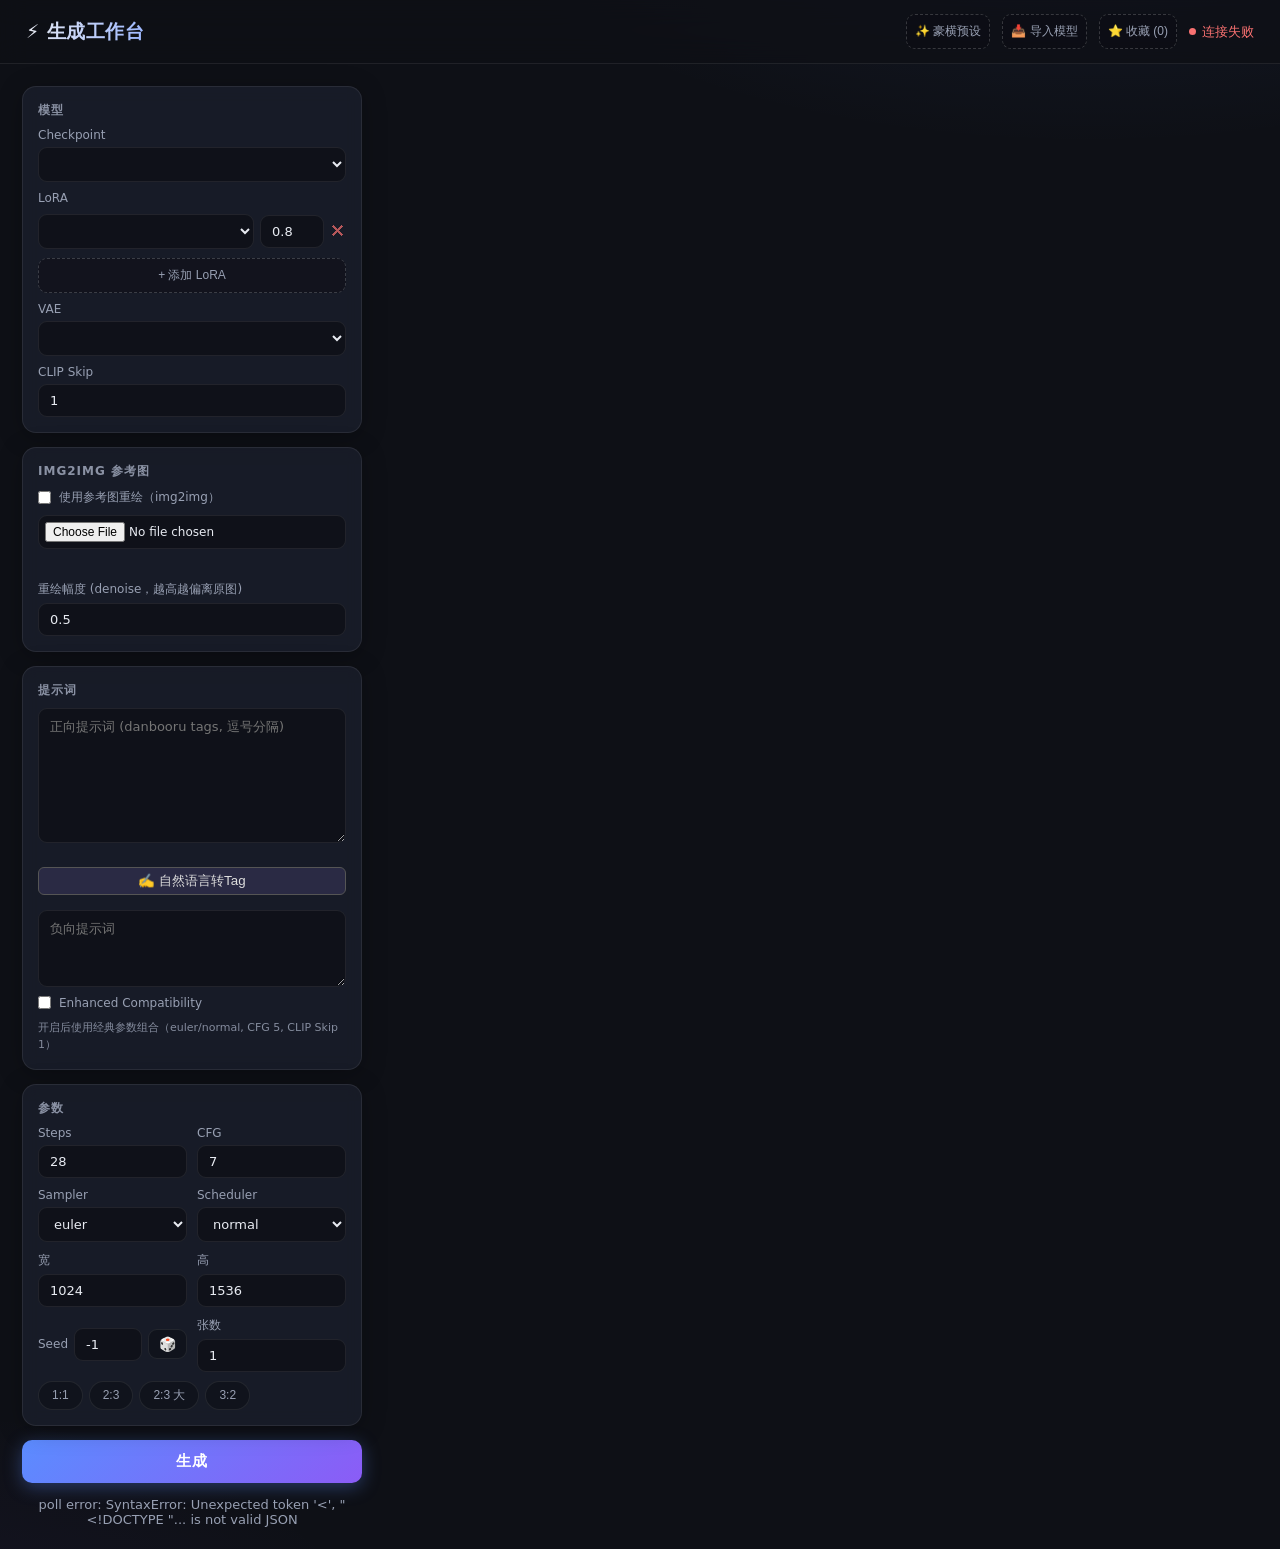
==== templates/index.html @ 444d96d9 "fix: 生成中任务卡删除按钮确保始终存在（轮询时自动补上）+ 文字化删除任务按钮" ====
<!DOCTYPE html>
<html lang="zh-CN">
<head>
<meta charset="UTF-8">
<meta name="viewport" content="width=device-width, initial-scale=1.0">
<title>生成工作台</title>
<link rel="stylesheet" href="/static/style.css?v=20260829b">
</head>
<body>
<div class="app">
  <header class="topbar">
    <div class="logo">⚡ 生成工作台</div>
    <div class="top-right">
      <button class="btn-ghost" id="luxBtn">✨ 豪横预设</button>
      <button class="btn-ghost" id="importBtn">📥 导入模型</button>
      <button class="btn-ghost" id="favBtn">⭐ 收藏 (<span id="favCount">0</span>)</button>
      <div class="conn" id="conn">连接中...</div>
    </div>
  </header>

  <main class="layout">
    <div class="tabbar" id="tabbar">
      <button class="tab active" data-page="gen">⚙ 生成</button>
      <button class="tab" data-page="imgs">🖼 图片</button>
    </div>

    <aside class="panel page-gen active">
      <section class="card">
        <h3>模型</h3>
        <label>Checkpoint <select id="ckpt"></select></label>
        <label>LoRA</label>
        <div id="loraList"></div>
        <button class="btn-ghost" id="addLora">+ 添加 LoRA</button>
        <label>VAE <select id="vae"></select></label>
        <label>CLIP Skip
          <input id="clipSkip" type="number" min="1" max="4" value="1">
        </label>
      </section>

      <section class="card">
        <h3>img2img 参考图</h3>
        <label class="checkline">
          <input type="checkbox" id="i2iOn">
          <span>使用参考图重绘（img2img）</span>
        </label>
        <input type="file" id="refFile" accept="image/*" style="width:100%">
        <div style="margin-top:6px;display:flex;gap:8px;align-items:center">
          <img id="refPreview" style="max-height:96px;display:none;border-radius:8px" alt="">
          <span id="refName" style="font-size:12px;color:#888"></span>
        </div>
        <label style="margin-top:8px">重绘幅度 (denoise，越高越偏离原图)
          <input id="denoise" type="number" value="0.5" step="0.05" min="0.1" max="1">
        </label>
      </section>

      <section class="card">
        <h3>提示词</h3>
        <textarea id="prompt" rows="6" placeholder="正向提示词 (danbooru tags, 逗号分隔)"></textarea>
        <div id="triggers" class="triggers"></div>
        <button type="button" id="nlBtn" style="margin:6px 0;padding:4px 12px;border-radius:6px;border:1px solid #555;background:#2a2a44;color:#ddd;cursor:pointer">✍ 自然语言转Tag</button>
        <textarea id="negative" rows="3" placeholder="负向提示词"></textarea>
        <label class="checkline">
          <input type="checkbox" id="enhCompat">
          <span>Enhanced Compatibility</span>
        </label>
        <p class="hint">开启后使用经典参数组合（euler/normal, CFG 5, CLIP Skip 1）</p>
      </section>

      <section class="card">
        <h3>参数</h3>
        <div class="grid2">
          <label>Steps <input id="steps" type="number" value="28" min="1" max="150"></label>
          <label>CFG <input id="cfg" type="number" value="7" step="0.5" min="1" max="30"></label>
          <label>Sampler
            <select id="sampler">
              <option>euler</option><option>euler_ancestral</option>
              <option>dpmpp_2m</option><option>dpmpp_2m_sde</option>
              <option>dpmpp_3m_sde</option><option>dpmpp_sde</option>
              <option>ddim</option><option>unipc</option>
            </select>
          </label>
          <label>Scheduler
            <select id="scheduler">
              <option>normal</option><option>karras</option>
              <option>exponential</option><option>sgm_uniform</option>
            </select>
          </label>
          <label>宽 <input id="width" type="number" value="1024" step="64" min="512" max="2048"></label>
          <label>高 <input id="height" type="number" value="1536" step="64" min="512" max="2048"></label>
          <label class="seedline">Seed
            <input id="seed" type="number" value="-1">
            <button type="button" id="seedRandom" title="随机">🎲</button>
          </label>
          <label>张数 <input id="batch" type="number" value="1" min="1" max="8"></label>
        </div>
        <div class="presets">
          <button class="chip" data-w="1024" data-h="1024">1:1</button>
          <button class="chip" data-w="832" data-h="1216">2:3</button>
          <button class="chip" data-w="1024" data-h="1536">2:3 大</button>
          <button class="chip" data-w="1216" data-h="832">3:2</button>
        </div>
      </section>

      <button class="btn-primary" id="genBtn">生成</button>
      <div class="status" id="status"></div>
    </aside>

    <section class="results page-imgs">
      <div id="taskList" class="tasklist"></div>
      <div id="gallery" class="gallery"></div>
    </section>
  </main>
</div>

<!-- 大图查看 + 信息面板 -->
<div class="lightbox hidden" id="lightbox">
  <div class="lb-main">
    <div class="lb-stage" id="lbStage">
      <img id="lbImg" alt="">
    </div>
    <div class="lb-side" id="lbSide"></div>
  </div>
  <button class="lb-nav lb-prev" id="lbPrev">‹</button>
  <button class="lb-nav lb-next" id="lbNext">›</button>
  <div class="lb-info" id="lbInfo"></div>
  <button class="lb-close" id="lbClose">✕</button>
</div>

<!-- 收藏面板 -->
<div class="favpanel hidden" id="favPanel">
  <div class="fav-head">
    <span>⭐ 收藏夹</span>
    <button class="lb-close" id="favClose" style="position:static">✕</button>
  </div>
  <div id="favList" class="fav-list"></div>
</div>

<script src="/static/app.js?v=20260829d"></script>
</body>
</html>
---- static/style.css ----
:root {
  --bg: #0e1016;
  --bg2: #161a24;
  --card: rgba(28, 33, 46, 0.72);
  --card-solid: #1c212e;
  --border: rgba(255, 255, 255, 0.08);
  --border-strong: rgba(255, 255, 255, 0.14);
  --text: #e8ebf2;
  --muted: #98a0b3;
  --accent: #5b8cff;
  --accent2: #8b5cf6;
  --ok: #34d399;
  --bad: #f87171;
  --star: #fbbf24;
}
* { box-sizing: border-box; margin: 0; padding: 0; }
body {
  font-family: "Segoe UI", "PingFang SC", "Microsoft YaHei", system-ui, sans-serif;
  background:
    radial-gradient(1100px 500px at 85% -10%, rgba(91, 140, 255, 0.10), transparent 60%),
    radial-gradient(900px 500px at -10% 110%, rgba(139, 92, 246, 0.08), transparent 60%),
    var(--bg);
  color: var(--text);
  min-height: 100vh;
}
::selection { background: rgba(91, 140, 255, 0.35); }
*::-webkit-scrollbar { width: 8px; height: 8px; }
*::-webkit-scrollbar-thumb { background: rgba(255,255,255,0.12); border-radius: 4px; }
*::-webkit-scrollbar-thumb:hover { background: rgba(255,255,255,0.22); }
*::-webkit-scrollbar-track { background: transparent; }

.topbar {
  position: sticky; top: 0; z-index: 800;
  display: flex; justify-content: space-between; align-items: center;
  padding: 14px 26px;
  background: rgba(14, 16, 22, 0.72);
  backdrop-filter: blur(14px);
  border-bottom: 1px solid var(--border);
}
.top-right { display: flex; align-items: center; gap: 12px; }
.logo {
  font-size: 19px; font-weight: 800; letter-spacing: 0.5px;
  background: linear-gradient(90deg, #e8ebf2, #9db8ff);
  -webkit-background-clip: text; background-clip: text; -webkit-text-fill-color: transparent;
}
.conn { font-size: 13px; color: var(--muted); display: flex; align-items: center; gap: 6px; }
.conn::before { content: ""; width: 7px; height: 7px; border-radius: 50%; background: var(--muted); }
.conn.ok { color: var(--ok); }
.conn.ok::before { background: var(--ok); box-shadow: 0 0 8px rgba(52,211,153,0.8); }
.conn.bad { color: var(--bad); }
.conn.bad::before { background: var(--bad); }
.layout { display: flex; gap: 20px; padding: 22px; align-items: flex-start; }
.tabbar { display: none; }
.panel { width: 340px; flex-shrink: 0; display: flex; flex-direction: column; gap: 14px; }
.card {
  background: var(--card);
  border: 1px solid var(--border);
  border-radius: 14px;
  padding: 15px;
  display: flex; flex-direction: column; gap: 9px;
  backdrop-filter: blur(8px);
  box-shadow: 0 4px 24px rgba(0, 0, 0, 0.25);
  transition: border-color 0.2s;
}
.card:hover { border-color: var(--border-strong); }
.card h3 {
  font-size: 12px; color: var(--muted); font-weight: 700;
  letter-spacing: 1px; text-transform: uppercase; opacity: 0.9;
}
label { font-size: 12px; color: var(--muted); display: flex; flex-direction: column; gap: 5px; }
select, input, textarea {
  background: rgba(10, 12, 18, 0.6);
  border: 1px solid var(--border);
  border-radius: 9px;
  color: var(--text);
  padding: 8px 11px; font-size: 13px; width: 100%;
  font-family: inherit;
  transition: border-color 0.18s, box-shadow 0.18s;
}
textarea { resize: vertical; line-height: 1.5; }
select:focus, input:focus, textarea:focus {
  outline: none;
  border-color: rgba(91, 140, 255, 0.7);
  box-shadow: 0 0 0 3px rgba(91, 140, 255, 0.15);
}
select option { background: #161a24; }
input[type=file] { padding: 6px; font-size: 12px; }
.grid2 { display: grid; grid-template-columns: 1fr 1fr; gap: 10px; }
.presets { display: flex; gap: 6px; flex-wrap: wrap; }
.chip {
  background: rgba(10, 12, 18, 0.5);
  border: 1px solid var(--border);
  color: var(--muted);
  border-radius: 20px; padding: 5px 13px; font-size: 12px; cursor: pointer;
  transition: all 0.18s;
}
.chip:hover {
  border-color: rgba(91, 140, 255, 0.6); color: var(--text);
  background: rgba(91, 140, 255, 0.1);
}
.lora-row { display: flex; gap: 6px; align-items: center; }
.lora-row select { flex: 1; }
.lora-row input[type=number] { width: 64px; }
.lora-row .del { background: none; border: none; color: var(--bad); cursor: pointer; font-size: 16px; opacity: 0.7; }
.lora-row .del:hover { opacity: 1; }
.btn-ghost {
  background: rgba(10, 12, 18, 0.4);
  border: 1px dashed rgba(255,255,255,0.18);
  color: var(--muted);
  border-radius: 9px; padding: 8px; cursor: pointer; font-size: 12px;
  transition: all 0.18s;
}
.btn-ghost:hover { border-color: rgba(91, 140, 255, 0.6); color: var(--text); background: rgba(91,140,255,0.08); }
.btn-primary {
  background: linear-gradient(135deg, var(--accent), var(--accent2));
  border: none; border-radius: 10px; color: #fff; font-size: 15px; font-weight: 700;
  padding: 12px; cursor: pointer; letter-spacing: 1px;
  box-shadow: 0 4px 18px rgba(91, 140, 255, 0.35);
  transition: transform 0.12s, box-shadow 0.2s, filter 0.2s;
}
.btn-primary:hover { filter: brightness(1.1); box-shadow: 0 6px 24px rgba(91, 140, 255, 0.45); }
.btn-primary:active { transform: scale(0.98); }
.btn-primary:disabled { opacity: 0.5; cursor: not-allowed; filter: none; }
.status { font-size: 13px; color: var(--muted); min-height: 18px; text-align: center; }
.checkline { flex-direction: row; align-items: center; gap: 8px; cursor: pointer; }
.checkline input { width: auto; accent-color: var(--accent); }
.hint { font-size: 11px; color: var(--muted); opacity: 0.85; line-height: 1.6; }
.seedline { flex-direction: row; align-items: center; gap: 6px; }
.seedline input { flex: 1; font-variant-numeric: tabular-nums; }
.seedline button {
  background: rgba(10, 12, 18, 0.5); border: 1px solid var(--border); border-radius: 9px;
  color: var(--text); cursor: pointer; padding: 6px 10px; font-size: 14px;
  transition: border-color 0.18s;
}
.seedline button:hover { border-color: rgba(91, 140, 255, 0.6); }
.cn-preview img {
  max-width: 100%; max-height: 120px; border-radius: 8px;
  border: 1px solid var(--border); display: block;
}
.hidden { display: none !important; }
.results { flex: 1; min-height: 400px; }
.tasklist { display: flex; flex-direction: column; gap: 8px; margin-bottom: 14px; }
.task {
  background: var(--card);
  border: 1px solid var(--border); border-radius: 11px;
  padding: 9px 13px; display: flex; align-items: center; gap: 11px; font-size: 12px;
  backdrop-filter: blur(6px);
  transition: border-color 0.18s;
}
.task:hover { border-color: var(--border-strong); }
.task .t-status { font-weight: 700; min-width: 56px; display: flex; align-items: center; gap: 6px; }
.task .t-status::before { content: ""; width: 6px; height: 6px; border-radius: 50%; background: currentColor; }
.task.queued .t-status { color: var(--muted); }
.task.running .t-status { color: var(--accent); animation: pulse 1.2s infinite; }
.task.done .t-status { color: var(--ok); }
.task.error .t-status { color: var(--bad); }
.task .t-prompt { color: var(--muted); flex: 1; overflow: hidden; text-overflow: ellipsis; white-space: nowrap; }
.task .t-img { width: 40px; height: 40px; object-fit: cover; border-radius: 7px; cursor: zoom-in; }
@keyframes pulse { 50% { opacity: 0.45; } }

/* 收藏面板 */
.favpanel {
  position: fixed; right: 20px; top: 74px; width: 326px; max-height: 76vh;
  background: rgba(22, 26, 36, 0.92);
  border: 1px solid var(--border-strong); border-radius: 16px;
  z-index: 900; display: flex; flex-direction: column;
  box-shadow: 0 18px 50px rgba(0, 0, 0, 0.55);
  backdrop-filter: blur(16px);
}
.fav-head {
  display: flex; justify-content: space-between; align-items: center;
  padding: 12px 16px; border-bottom: 1px solid var(--border); font-weight: 700; font-size: 14px;
}
.fav-list { overflow: hidden; padding: 10px; display: flex; flex-direction: column; gap: 0; flex: 1; min-height: 0; }
.fav-stage { overflow: hidden; flex: 1; }
.fav-track { display: flex; flex-direction: column; gap: 10px; }
.fav-nav {
  display: flex; align-items: center; justify-content: space-between;
  padding: 9px 4px 2px; margin-top: 6px; border-top: 1px solid var(--border);
}
.fav-nav button {
  background: rgba(10, 12, 18, 0.5); border: 1px solid var(--border); color: var(--text);
  border-radius: 8px; padding: 3px 12px; cursor: pointer; font-size: 12px;
  transition: border-color 0.18s;
}
.fav-nav button:hover:not(:disabled) { border-color: rgba(91, 140, 255, 0.6); }
.fav-nav button:disabled { opacity: .35; cursor: default; }
.fav-dots { display: flex; gap: 5px; align-items: center; }
.fav-dot { width: 7px; height: 7px; border-radius: 50%; background: rgba(255,255,255,0.16); cursor: pointer; transition: background 0.2s, transform 0.2s; }
.fav-dot:hover { transform: scale(1.3); }
.fav-dot.on { background: var(--accent); box-shadow: 0 0 8px rgba(91,140,255,0.7); }
.fav-item {
  background: var(--card-solid);
  border: 1px solid var(--border); border-radius: 11px;
  overflow: hidden; display: flex; gap: 9px; padding: 7px;
  transition: border-color 0.18s;
}
.fav-item:hover { border-color: var(--border-strong); }
.fav-item img { width: 58px; height: 58px; object-fit: cover; border-radius: 7px; cursor: zoom-in; }
.fav-item .f-info { flex: 1; min-width: 0; display: flex; flex-direction: column; gap: 4px; justify-content: center; }
.fav-item .f-prompt {
  font-size: 11px; color: var(--muted); overflow: hidden;
  display: -webkit-box; -webkit-line-clamp: 2; -webkit-box-orient: vertical; line-height: 1.4;
}
.fav-item .f-actions { display: flex; gap: 4px; }
.fav-item button {
  background: rgba(10, 12, 18, 0.5); border: 1px solid var(--border); color: var(--text);
  border-radius: 6px; padding: 3px 8px; font-size: 11px; cursor: pointer;
  transition: all 0.15s;
}
.fav-item button:hover { border-color: rgba(91, 140, 255, 0.6); color: #fff; }
.fav-item .f-del:hover { border-color: var(--bad); color: var(--bad); }
.img-card .fav-btn {
  background: none; border: none; color: var(--muted); cursor: pointer; font-size: 16px;
  transition: transform 0.12s, color 0.15s;
  line-height: 1;
}
.img-card .fav-btn:hover { transform: scale(1.18); }
.img-card .fav-btn.on { color: var(--star); text-shadow: 0 0 10px rgba(251,191,36,0.5); }
.img-card .fav-btn.del-btn:hover { color: var(--bad); }
.gallery {
  display: grid; grid-template-columns: repeat(4, 1fr); gap: 14px;
}
@media (max-width: 1400px) { .gallery { grid-template-columns: repeat(3, 1fr); } }
@media (max-width: 1000px) { .gallery { grid-template-columns: repeat(2, 1fr); } }

/* ---------- 手机端：两页 Tab 切换 ---------- */
@media (max-width: 900px) {
  .layout { flex-direction: column; padding: 12px; }
  .tabbar {
    display: flex; gap: 8px; position: sticky; top: 58px; z-index: 500;
    background: rgba(14, 16, 22, 0.85);
    backdrop-filter: blur(10px);
    padding: 8px 4px;
  }
  .tab {
    flex: 1; background: var(--card-solid); border: 1px solid var(--border);
    color: var(--muted); border-radius: 11px; padding: 9px; font-size: 14px;
    font-weight: 600; cursor: pointer; transition: all 0.18s;
  }
  .tab.active {
    background: linear-gradient(135deg, var(--accent), var(--accent2));
    color: #fff; border-color: transparent;
    box-shadow: 0 4px 14px rgba(91, 140, 255, 0.3);
  }
  .panel { width: 100%; }
  .page-gen, .page-imgs { display: none; }
  .page-gen.active, .page-imgs.active { display: block; }
  .results { min-height: 0; }
  .gallery { grid-template-columns: repeat(2, 1fr); gap: 9px; }
  .topbar { padding: 11px 14px; flex-wrap: wrap; gap: 6px; }
  .top-right { flex-wrap: wrap; }
  .img-card .bar { padding: 6px 8px; }
  /* lightbox 手机上：侧栏放底部 */
  .lb-main { flex-direction: column; }
  .lb-side { width: 100%; max-height: 38%; border-left: none; border-top: 1px solid var(--border); }
  .lb-stage img { max-width: 100vw; }
}
.img-card {
  background: var(--card);
  border: 1px solid var(--border); border-radius: 13px;
  overflow: hidden; display: flex; flex-direction: column;
  backdrop-filter: blur(6px);
  transition: transform 0.2s, box-shadow 0.2s, border-color 0.2s;
}
.img-card:hover {
  transform: translateY(-3px);
  box-shadow: 0 10px 30px rgba(0, 0, 0, 0.4);
  border-color: var(--border-strong);
}
.img-card.pending { min-height: 220px; justify-content: space-between; }
.pending-ph {
  flex: 1; display: flex; flex-direction: column; align-items: center; justify-content: center;
  gap: 8px; color: var(--muted); font-size: 13px; padding: 10px;
}
.prog { height: 5px; background: rgba(255, 255, 255, 0.08); border-radius: 3px; margin: 0 12px 10px; overflow: hidden; }
.prog-fill {
  height: 100%; border-radius: 3px;
  background: linear-gradient(90deg, #4c5fd5, #7ee787);
  transition: width 0.4s ease;
}
.cancel-btn {
  background: rgba(229, 72, 77, 0.12); border: 1px solid rgba(229, 72, 77, 0.45); color: #ff8b8b;
  border-radius: 7px; padding: 4px 12px; font-size: 12px; font-weight: 600; cursor: pointer; margin-left: 8px;
  white-space: nowrap; transition: background 0.16s;
}
.cancel-btn:hover { background: rgba(229, 72, 77, 0.28); }
.cancel-btn:disabled { opacity: 0.5; cursor: default; }
.nlbox { display: flex; gap: 6px; }
.nlbox input { flex: 1; }
.nlbox button {
  background: rgba(10, 12, 18, 0.5); border: 1px solid var(--border); color: var(--text);
  border-radius: 9px; padding: 6px 11px; cursor: pointer; font-size: 12px; white-space: nowrap;
  transition: border-color 0.18s;
}
.nlbox button:hover { border-color: rgba(91, 140, 255, 0.6); }
.nlbox button:disabled { opacity: 0.5; }
.triggers { display: flex; flex-wrap: wrap; gap: 6px; }
.triggers .trig {
  background: rgba(91, 140, 255, 0.08);
  border: 1px solid rgba(91, 140, 255, 0.35); color: #a8c2ff;
  border-radius: 16px; padding: 4px 12px; font-size: 12px; cursor: pointer;
  transition: all 0.16s;
}
.triggers .trig:hover { background: rgba(91, 140, 255, 0.18); border-color: rgba(91, 140, 255, 0.7); }
.triggers .trig.copied { color: var(--ok); border-color: var(--ok); background: rgba(52,211,153,0.1); }
.triggers .trig-label { font-size: 11px; color: var(--muted); align-self: center; }
.img-card img {
  width: 100%; display: block; cursor: zoom-in; background: var(--bg2);
  transition: transform 0.3s;
}
.img-card:hover img { transform: scale(1.03); }
.img-card .bar {
  display: flex; justify-content: space-between; align-items: center;
  padding: 9px 12px; font-size: 12px; color: var(--muted);
}
.img-card a { color: var(--accent); text-decoration: none; }
.img-card a:hover { text-decoration: underline; }

/* Lightbox */
.lightbox {
  position: fixed; inset: 0;
  background: rgba(8, 10, 14, 0.88);
  backdrop-filter: blur(10px);
  z-index: 1000; display: flex; align-items: center; justify-content: center;
}
.lb-main { display: flex; width: 100%; height: 100%; }
.lb-stage {
  flex: 1; overflow: hidden; cursor: grab;
  display: flex; align-items: center; justify-content: center;
}
.lb-stage:active { cursor: grabbing; }
.lb-stage img {
  max-width: 100%; max-height: 100%; user-select: none;
  border-radius: 4px;
  box-shadow: 0 20px 60px rgba(0, 0, 0, 0.6);
  transition: transform 0.05s linear;
}
.lb-side {
  width: 340px;
  background: rgba(22, 26, 36, 0.9);
  border-left: 1px solid var(--border);
  padding: 18px; overflow-y: auto; display: flex; flex-direction: column; gap: 11px;
}
.lb-side h4 { font-size: 14px; color: var(--text); word-break: break-all; }
.lb-settings {
  background: rgba(10, 12, 18, 0.6); border: 1px solid var(--border); border-radius: 10px;
  padding: 11px; font-size: 12px; color: var(--muted); white-space: pre-wrap;
  word-break: break-all; line-height: 1.65;
}
.lb-side .btn-primary, .lb-side .btn-ghost { padding: 9px; font-size: 13px; }
.lb-info {
  position: fixed; bottom: 18px; left: 50%; transform: translateX(-50%);
  background: rgba(0, 0, 0, 0.55); color: var(--muted); font-size: 12px;
  padding: 7px 16px; border-radius: 20px; pointer-events: none;
  border: 1px solid rgba(255,255,255,0.06);
}
.lb-close {
  position: fixed; top: 16px; right: 20px; background: rgba(0, 0, 0, 0.5);
  border: 1px solid rgba(255,255,255,0.1); color: #fff; font-size: 18px; width: 40px; height: 40px;
  border-radius: 50%; cursor: pointer; transition: all 0.18s;
}
.lb-close:hover { background: rgba(255, 255, 255, 0.16); transform: rotate(90deg); }
.lb-nav {
  position: fixed; top: 50%; transform: translateY(-50%);
  background: rgba(0, 0, 0, 0.5); border: 1px solid rgba(255,255,255,0.08); color: #fff;
  font-size: 30px; width: 52px; height: 74px; cursor: pointer; z-index: 1001;
  border-radius: 12px; display: none; line-height: 72px; text-align: center;
  backdrop-filter: blur(6px);
  transition: background 0.18s;
}
.lb-nav:hover { background: rgba(255, 255, 255, 0.16); }
.lb-prev { left: 14px; }
.lb-next { right: 14px; }
@media (max-width: 900px) {
  .lb-nav { width: 44px; height: 58px; font-size: 24px; line-height: 56px; }
  .lb-prev { left: 6px; }
  .lb-next { right: 6px; }
}
.spinner {
  width: 18px; height: 18px; border: 2px solid rgba(255,255,255,0.15);
  border-top-color: var(--accent); border-radius: 50%;
  animation: spin 0.8s linear infinite; display: inline-block; vertical-align: middle;
}
@keyframes spin { to { transform: rotate(360deg); } }

.lb-issues { margin-top: 10px; padding: 8px; border: 1px solid #b8860b55; border-radius: 8px; background: #2a241855; }
.lb-issues-title { font-size: 12px; color: #d4a94e; margin-bottom: 6px; }
.issue-btn { display: block; width: 100%; margin: 4px 0; padding: 6px 10px; text-align: left; border: 1px solid #b8860b88; border-radius: 6px; background: #3a2f16; color: #f0d48a; cursor: pointer; font-size: 13px; }
.issue-btn:hover { background: #4d3d1c; }
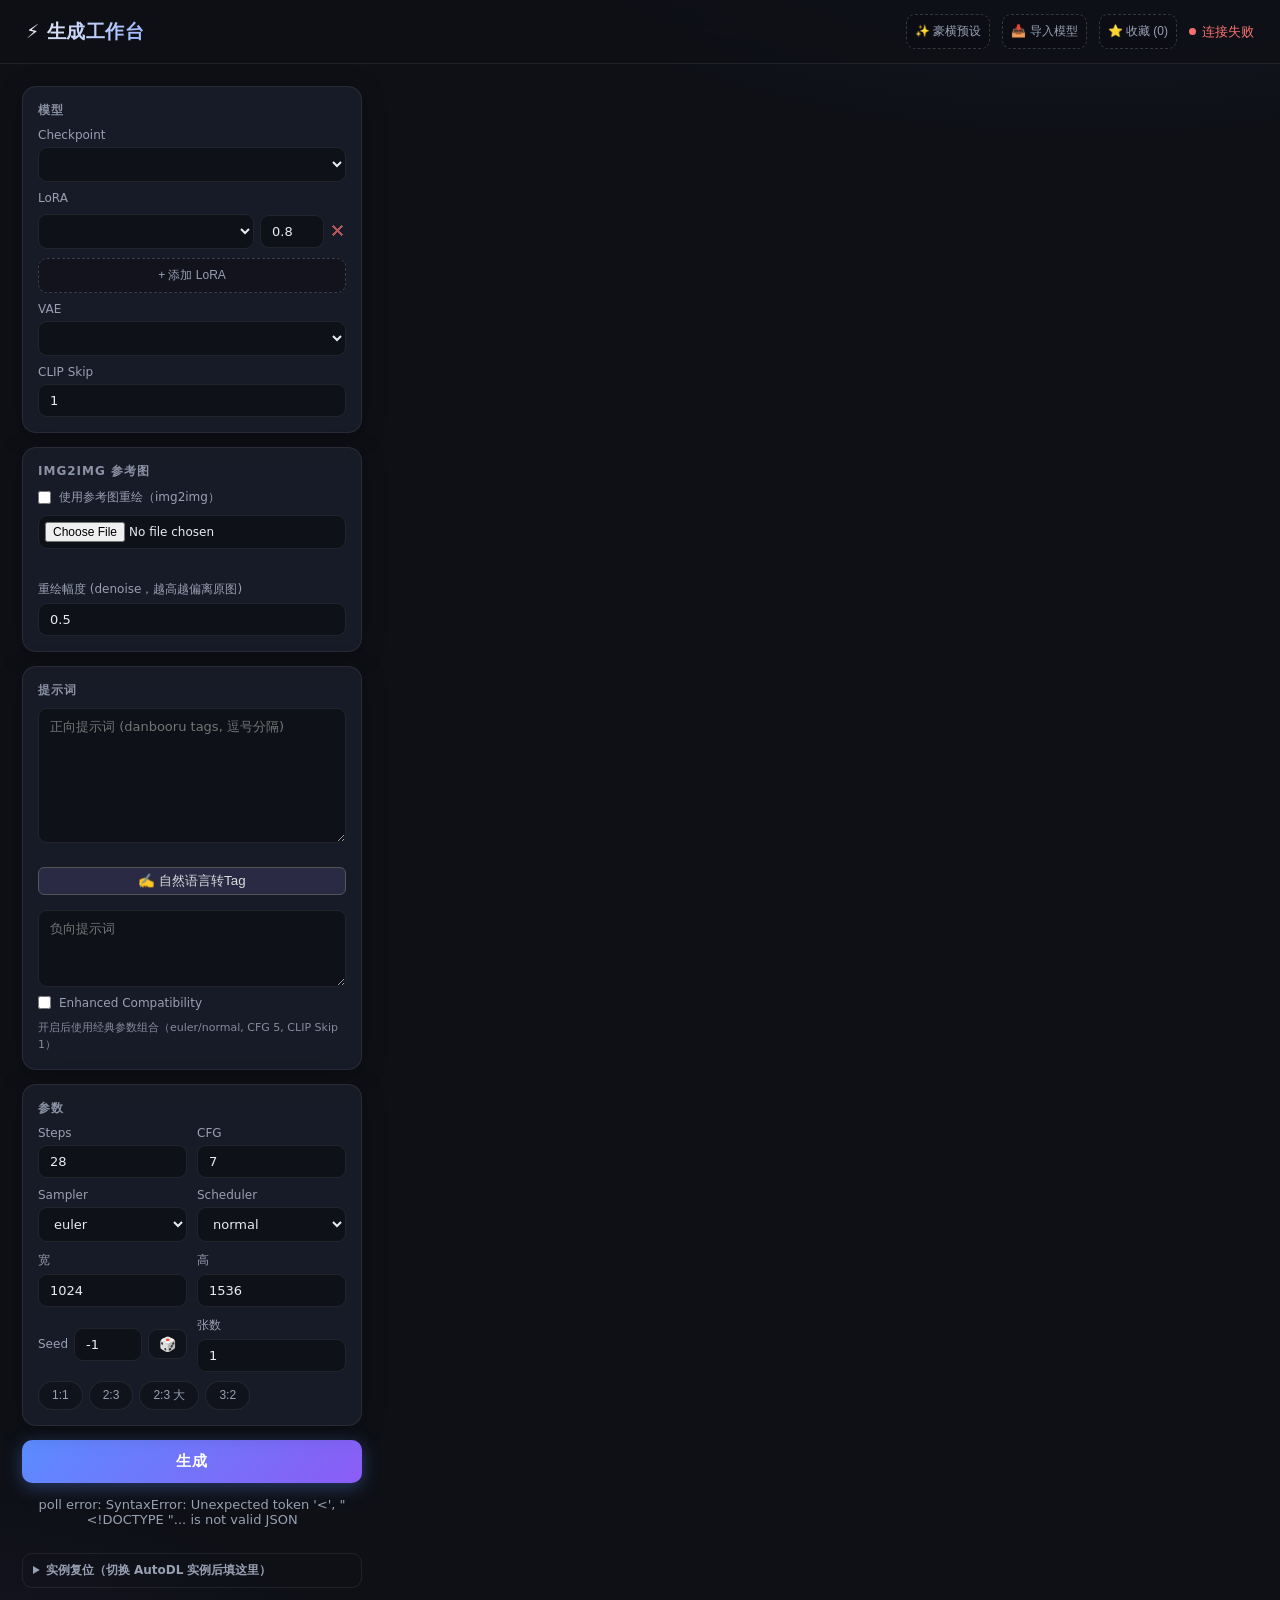
==== commit 32ae7e58: "chore: 实例切换复位 -> https://u1139344-8e64-c621ed69.westc.seetacloud.com:8443" ====
--- a/templates/index.html
+++ b/templates/index.html
@@ -103,6 +103,12 @@
 
       <button class="btn-primary" id="genBtn">生成</button>
       <div class="status" id="status"></div>
+      <details class="inst-panel">
+        <summary>实例复位（切换 AutoDL 实例后填这里）</summary>
+        <input id="instInput" placeholder="ssh -p 25562 root@connect.westc.seetacloud.com 密码 https://公网:8443">
+        <button class="chip" id="instBtn">保存实例信息</button>
+        <div class="inst-note" id="instNote"></div>
+      </details>
     </aside>
 
     <section class="results page-imgs">
@@ -135,6 +141,6 @@
   <div id="favList" class="fav-list"></div>
 </div>
 
-<script src="/static/app.js?v=20260829d"></script>
+<script src="/static/app.js?v=20260829e"></script>
 </body>
 </html>
--- a/static/style.css
+++ b/static/style.css
@@ -388,3 +388,17 @@
 .lb-issues-title { font-size: 12px; color: #d4a94e; margin-bottom: 6px; }
 .issue-btn { display: block; width: 100%; margin: 4px 0; padding: 6px 10px; text-align: left; border: 1px solid #b8860b88; border-radius: 6px; background: #3a2f16; color: #f0d48a; cursor: pointer; font-size: 13px; }
 .issue-btn:hover { background: #4d3d1c; }
+
+/* 实例复位面板 */
+.inst-panel {
+  margin-top: 12px; border: 1px solid var(--border); border-radius: 10px;
+  padding: 8px 10px; font-size: 12px;
+}
+.inst-panel summary { cursor: pointer; color: var(--muted); font-weight: 600; user-select: none; }
+.inst-panel summary:hover { color: var(--text); }
+.inst-panel input {
+  width: 100%; box-sizing: border-box; margin: 8px 0 6px;
+  background: rgba(10, 12, 18, 0.5); border: 1px solid var(--border); color: var(--text);
+  border-radius: 8px; padding: 7px 10px; font-size: 12px;
+}
+.inst-note { color: var(--muted); margin-top: 6px; word-break: break-all; line-height: 1.5; }
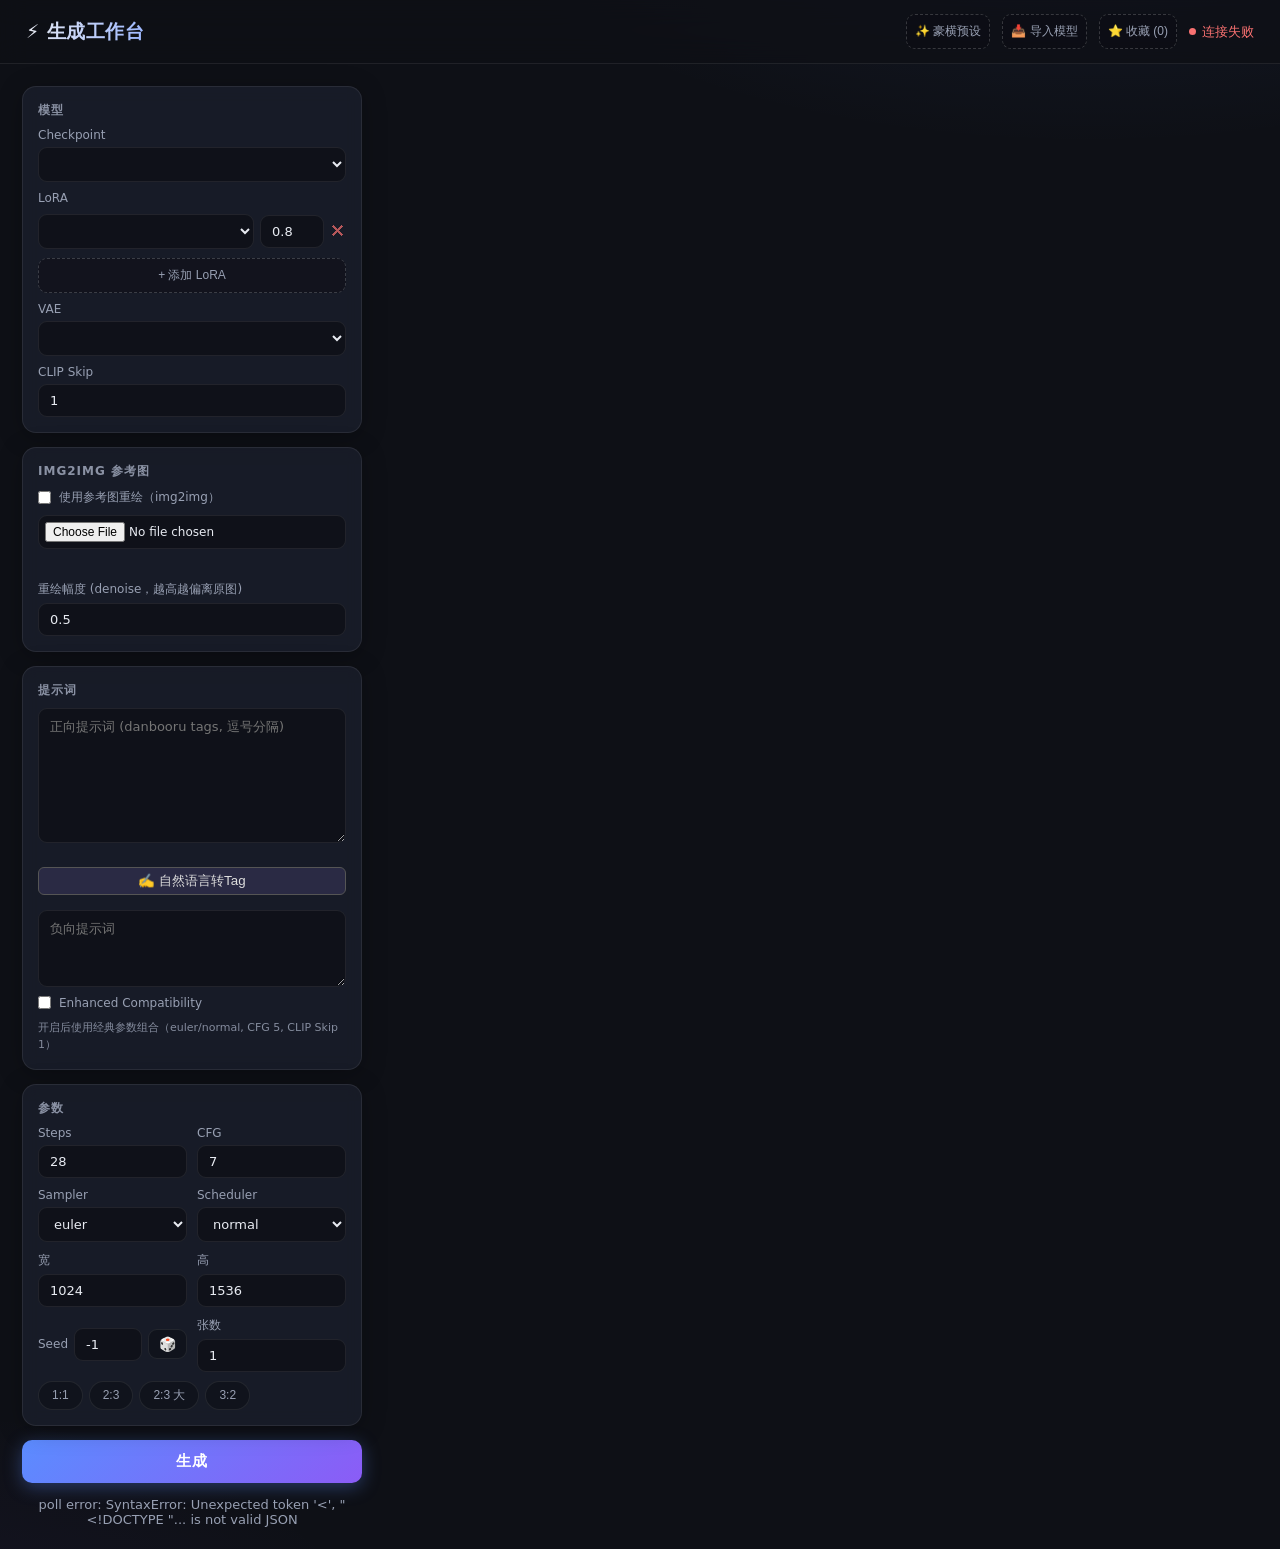
==== commit 89a6b317: "refactor: 生成页移除实例复位面板（已迁移到稳定入口页）" ====
--- a/templates/index.html
+++ b/templates/index.html
@@ -103,12 +103,6 @@
 
       <button class="btn-primary" id="genBtn">生成</button>
       <div class="status" id="status"></div>
-      <details class="inst-panel">
-        <summary>实例复位（切换 AutoDL 实例后填这里）</summary>
-        <input id="instInput" placeholder="ssh -p 25562 root@connect.westc.seetacloud.com 密码 https://公网:8443">
-        <button class="chip" id="instBtn">保存实例信息</button>
-        <div class="inst-note" id="instNote"></div>
-      </details>
     </aside>
 
     <section class="results page-imgs">
--- a/static/style.css
+++ b/static/style.css
@@ -388,17 +388,3 @@
 .lb-issues-title { font-size: 12px; color: #d4a94e; margin-bottom: 6px; }
 .issue-btn { display: block; width: 100%; margin: 4px 0; padding: 6px 10px; text-align: left; border: 1px solid #b8860b88; border-radius: 6px; background: #3a2f16; color: #f0d48a; cursor: pointer; font-size: 13px; }
 .issue-btn:hover { background: #4d3d1c; }
-
-/* 实例复位面板 */
-.inst-panel {
-  margin-top: 12px; border: 1px solid var(--border); border-radius: 10px;
-  padding: 8px 10px; font-size: 12px;
-}
-.inst-panel summary { cursor: pointer; color: var(--muted); font-weight: 600; user-select: none; }
-.inst-panel summary:hover { color: var(--text); }
-.inst-panel input {
-  width: 100%; box-sizing: border-box; margin: 8px 0 6px;
-  background: rgba(10, 12, 18, 0.5); border: 1px solid var(--border); color: var(--text);
-  border-radius: 8px; padding: 7px 10px; font-size: 12px;
-}
-.inst-note { color: var(--muted); margin-top: 6px; word-break: break-all; line-height: 1.5; }
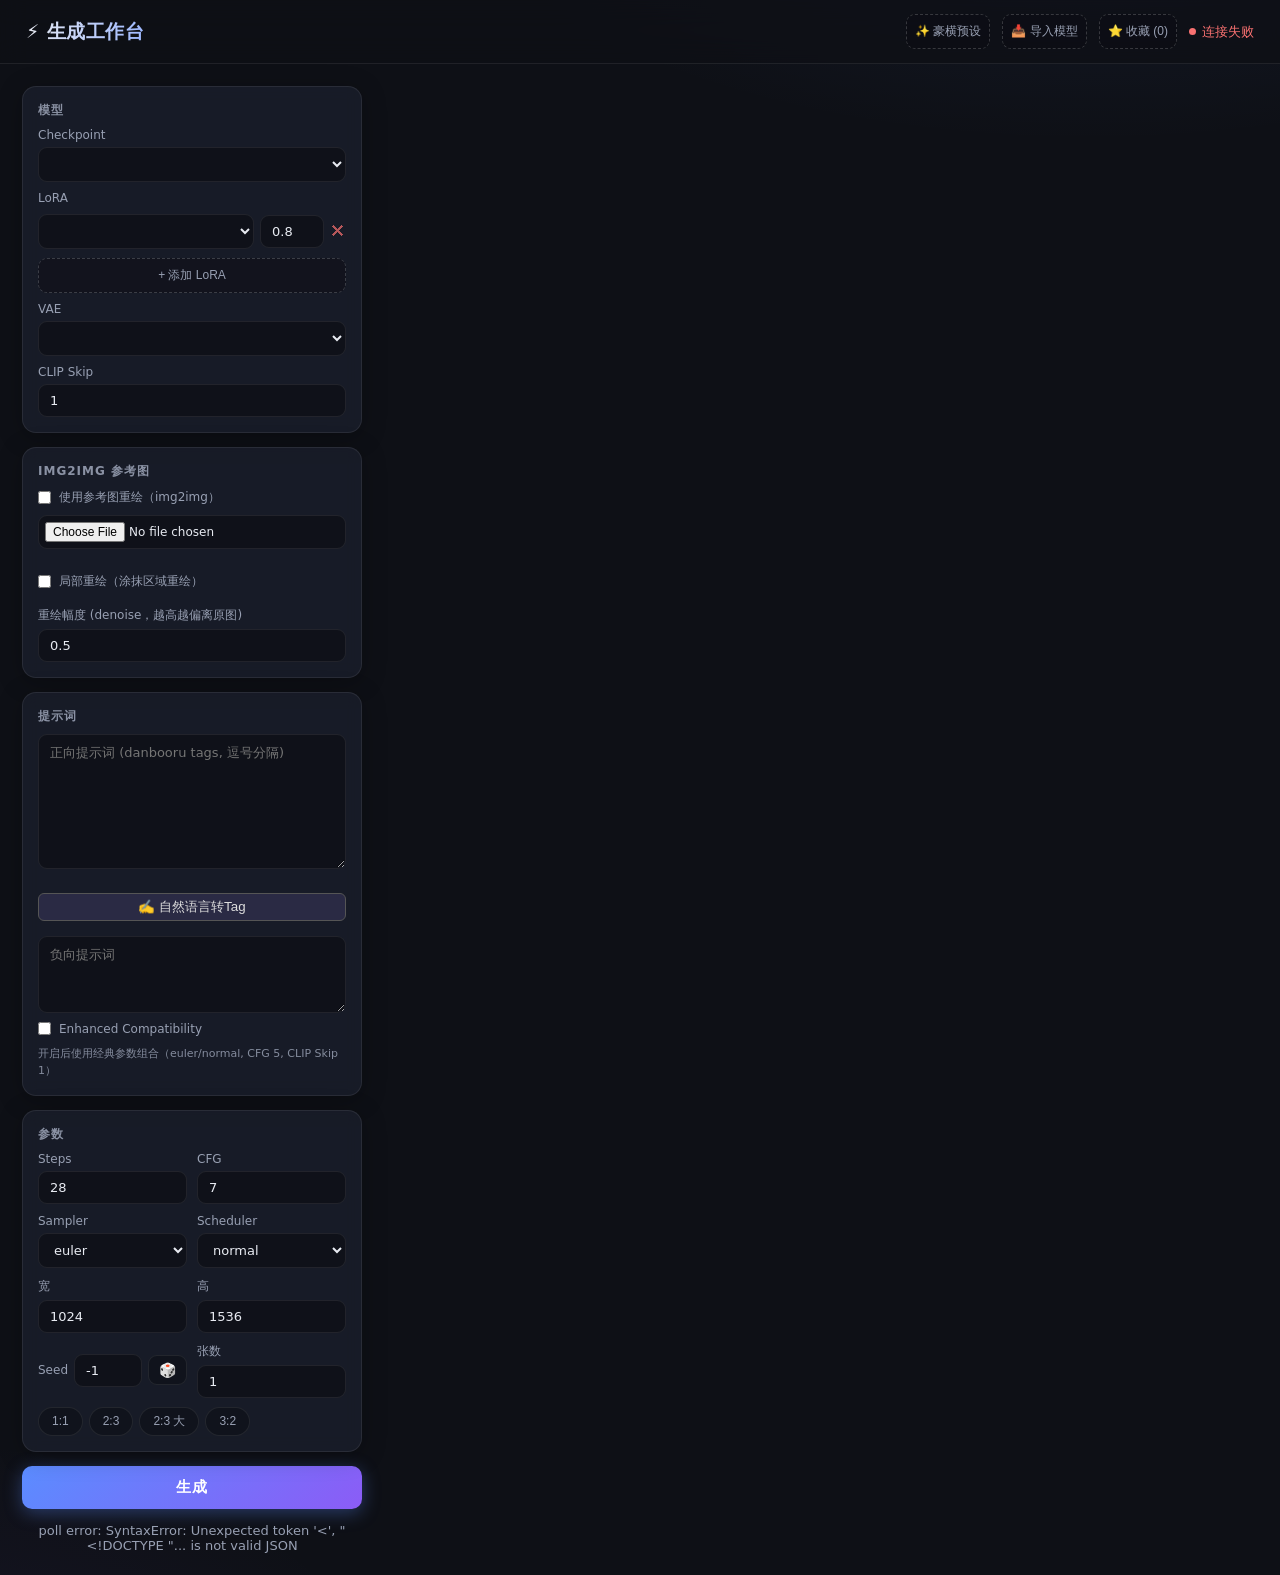
==== commit 8f02e50f: "feat: 局部重绘（inpaint）— 涂抹区域重绘 + 人脸自动保护；前端画布涂抹 UI" ====
--- a/templates/index.html
+++ b/templates/index.html
@@ -47,6 +47,23 @@
         <div style="margin-top:6px;display:flex;gap:8px;align-items:center">
           <img id="refPreview" style="max-height:96px;display:none;border-radius:8px" alt="">
           <span id="refName" style="font-size:12px;color:#888"></span>
+        </div>
+        <label class="checkline">
+          <input type="checkbox" id="inpaintOn">
+          <span>局部重绘（涂抹区域重绘）</span>
+        </label>
+        <div id="inpaintBox" style="display:none">
+          <canvas id="maskCanvas" style="max-width:100%;border:1px solid #555;border-radius:8px;display:none;touch-action:none;cursor:crosshair"></canvas>
+          <div style="margin-top:6px;display:flex;gap:10px;align-items:center;flex-wrap:wrap">
+            <label style="font-size:12px">笔刷 <input id="brushSize" type="range" min="5" max="150" value="45" style="vertical-align:middle"></label>
+            <button type="button" class="chip" id="eraserBtn">橡皮</button>
+            <button type="button" class="chip" id="clearMask">清除</button>
+            <label class="checkline" style="font-size:12px">
+              <input type="checkbox" id="keepFace" checked>
+              <span>锁定脸部</span>
+            </label>
+          </div>
+          <p class="hint">涂抹要重绘的区域（衣服等）。勾选锁定脸部后，脸部会自动从重绘区域排除。</p>
         </div>
         <label style="margin-top:8px">重绘幅度 (denoise，越高越偏离原图)
           <input id="denoise" type="number" value="0.5" step="0.05" min="0.1" max="1">
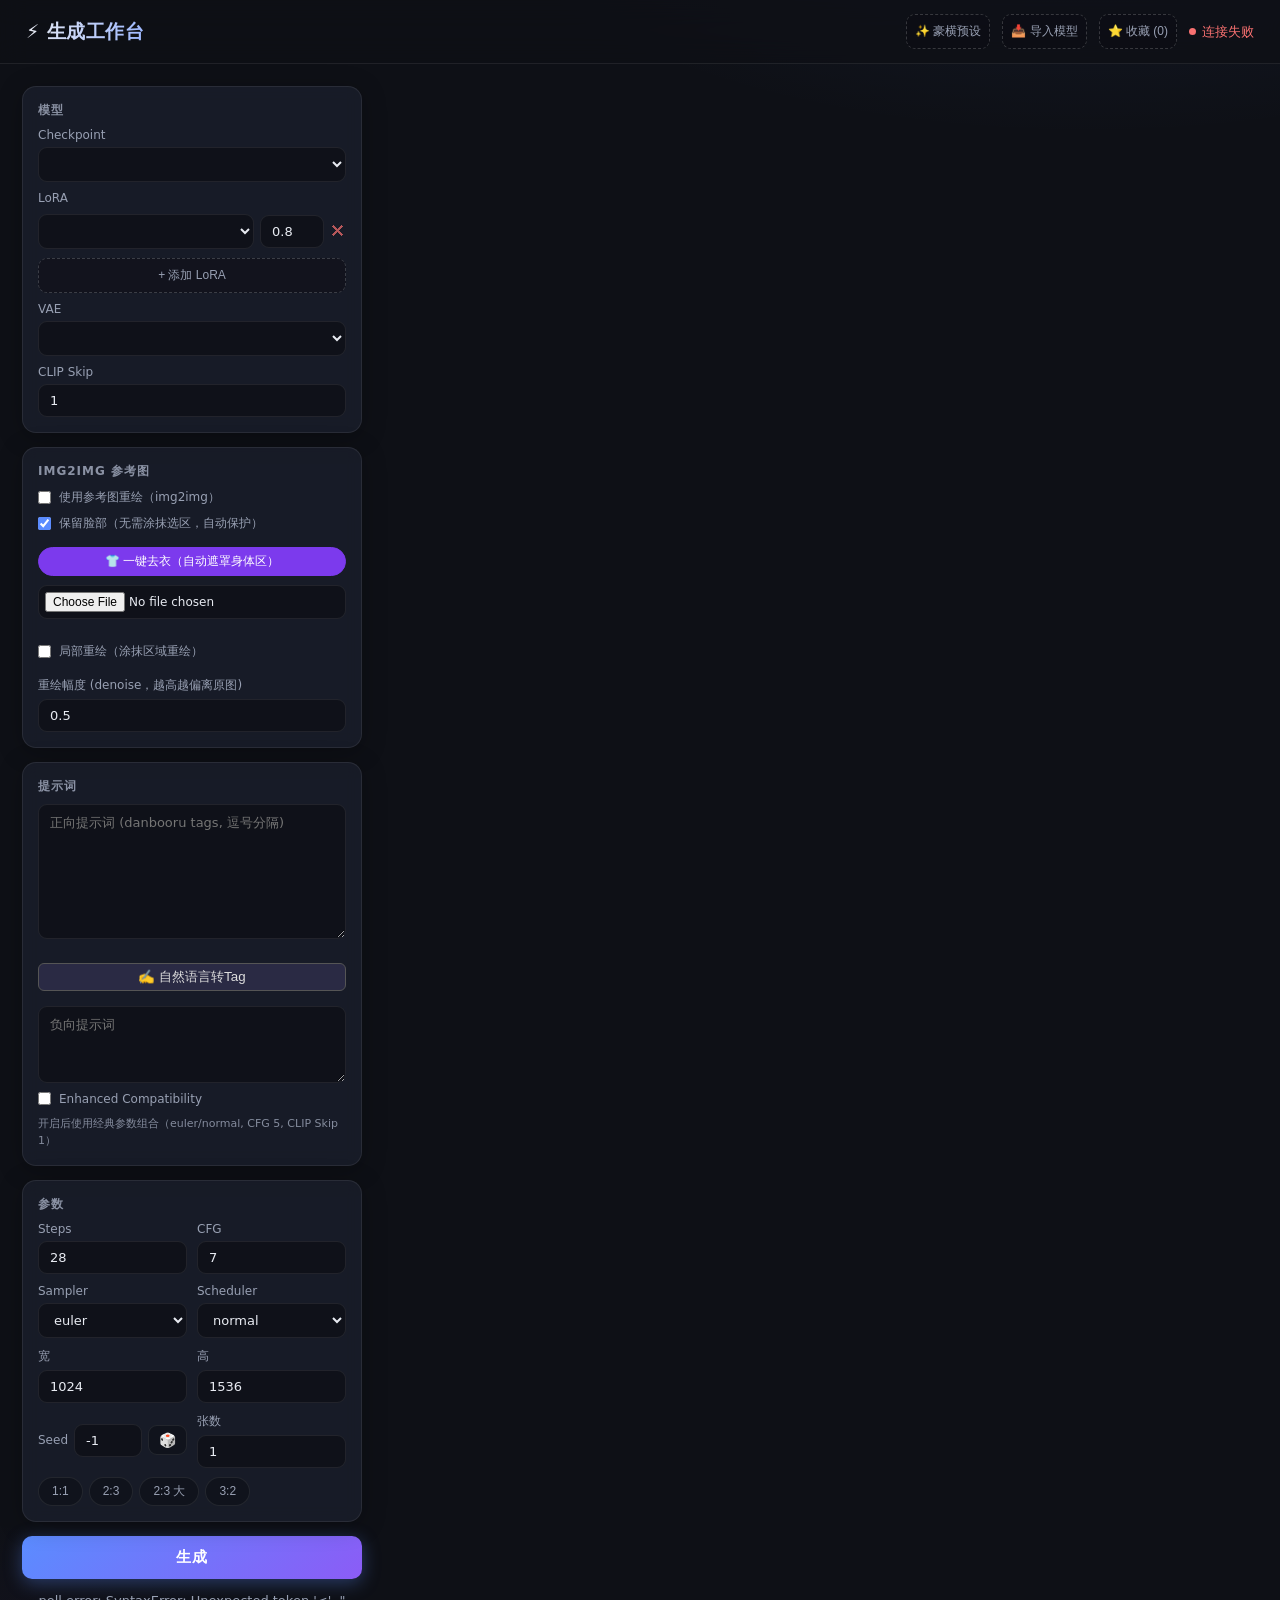
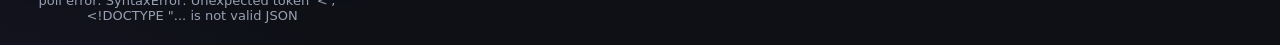
==== commit b6f3c7a5: "feat: 一键去衣(自动身体区遮罩) + 保留脸部独立功能(无需涂抹选区)；auto_mask 可信脸过滤防误检，自动遮罩跳过二次脸部保护" ====
--- a/templates/index.html
+++ b/templates/index.html
@@ -43,6 +43,11 @@
           <input type="checkbox" id="i2iOn">
           <span>使用参考图重绘（img2img）</span>
         </label>
+        <label class="checkline">
+          <input type="checkbox" id="keepFace" checked>
+          <span>保留脸部（无需涂抹选区，自动保护）</span>
+        </label>
+        <button type="button" class="chip chip-hot" id="autoUndress" style="margin-top:6px">👕 一键去衣（自动遮罩身体区）</button>
         <input type="file" id="refFile" accept="image/*" style="width:100%">
         <div style="margin-top:6px;display:flex;gap:8px;align-items:center">
           <img id="refPreview" style="max-height:96px;display:none;border-radius:8px" alt="">
@@ -59,11 +64,15 @@
             <button type="button" class="chip" id="eraserBtn">橡皮</button>
             <button type="button" class="chip" id="clearMask">清除</button>
             <label class="checkline" style="font-size:12px">
-              <input type="checkbox" id="keepFace" checked>
-              <span>锁定脸部</span>
+              <input type="checkbox" id="poseLock" checked>
+              <span>姿势锁定</span>
+            </label>
+            <label class="checkline" style="font-size:12px">
+              <input type="checkbox" id="skinKeep" checked>
+              <span>肤色保持</span>
             </label>
           </div>
-          <p class="hint">涂抹要重绘的区域（衣服等）。勾选锁定脸部后，脸部会自动从重绘区域排除。</p>
+          <p class="hint">涂抹要重绘的区域（衣服等），或点上方「一键去衣」自动生成身体区遮罩。姿势锁定用骨架约束姿势，肤色保持参考原图皮肤质感。</p>
         </div>
         <label style="margin-top:8px">重绘幅度 (denoise，越高越偏离原图)
           <input id="denoise" type="number" value="0.5" step="0.05" min="0.1" max="1">
@@ -152,6 +161,6 @@
   <div id="favList" class="fav-list"></div>
 </div>
 
-<script src="/static/app.js?v=20260829e"></script>
+<script src="/static/app.js?v=20260830a"></script>
 </body>
 </html>
--- a/static/style.css
+++ b/static/style.css
@@ -98,6 +98,8 @@
   border-color: rgba(91, 140, 255, 0.6); color: var(--text);
   background: rgba(91, 140, 255, 0.1);
 }
+.chip-hot { background: #7c3aed; border-color: #7c3aed; color: #fff; }
+.chip-hot:hover { background: #8b5cf6; border-color: #8b5cf6; color: #fff; }
 .lora-row { display: flex; gap: 6px; align-items: center; }
 .lora-row select { flex: 1; }
 .lora-row input[type=number] { width: 64px; }
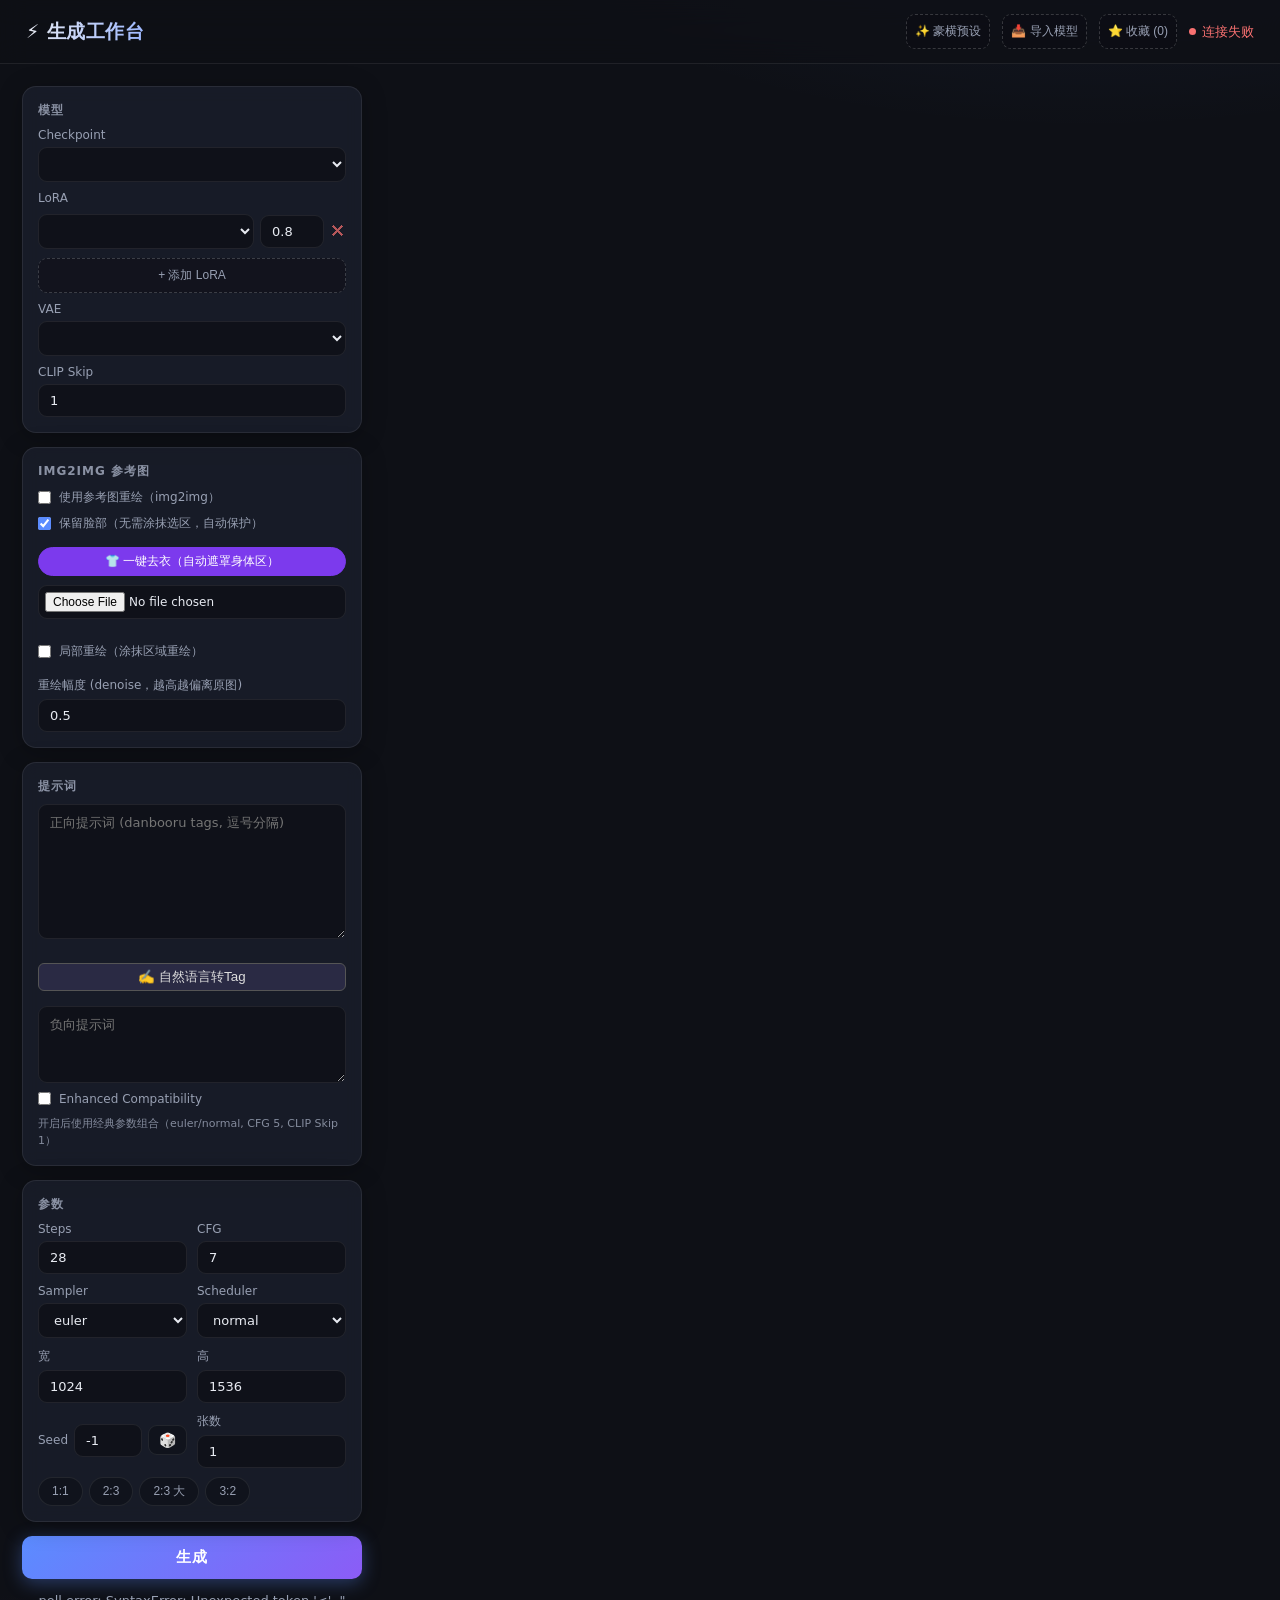
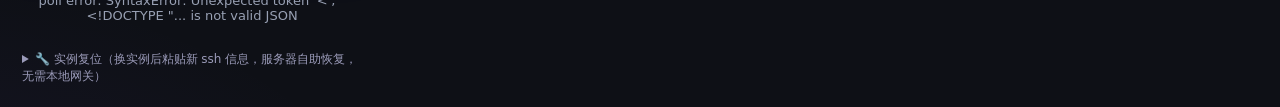
==== commit 478151d2: "feat: 服务器自助实例复位（/api/instance 保存后后台跑恢复脚本 + status 轮询）；入口页本地网关不可达时给智能指引+复制按钮" ====
--- a/templates/index.html
+++ b/templates/index.html
@@ -129,6 +129,13 @@
 
       <button class="btn-primary" id="genBtn">生成</button>
       <div class="status" id="status"></div>
+
+      <details id="instPanel" style="margin-top:14px">
+        <summary style="font-size:12px;color:#9a9ab8;cursor:pointer;user-select:none">🔧 实例复位（换实例后粘贴新 ssh 信息，服务器自助恢复，无需本地网关）</summary>
+        <textarea id="instInput" style="width:100%;box-sizing:border-box;margin-top:8px;background:#1b1b2f;color:#eee;border:1px solid #3a3a5c;border-radius:8px;padding:8px;font-size:12px;min-height:54px;font-family:ui-monospace,Consolas,monospace" placeholder="ssh -p 端口 root@host 密码 https://公网:8443"></textarea>
+        <button type="button" id="instBtn" style="margin-top:8px;background:#3d4fa8;color:#fff;border:0;border-radius:8px;padding:7px 16px;font-size:13px;cursor:pointer">提交复位</button>
+        <pre id="instOut" style="margin-top:8px;background:#14142a;border:1px solid #2c2c4a;border-radius:8px;padding:8px;font-size:11px;color:#b8b8d8;white-space:pre-wrap;word-break:break-all;min-height:18px;max-height:220px;overflow-y:auto"></pre>
+      </details>
     </aside>
 
     <section class="results page-imgs">
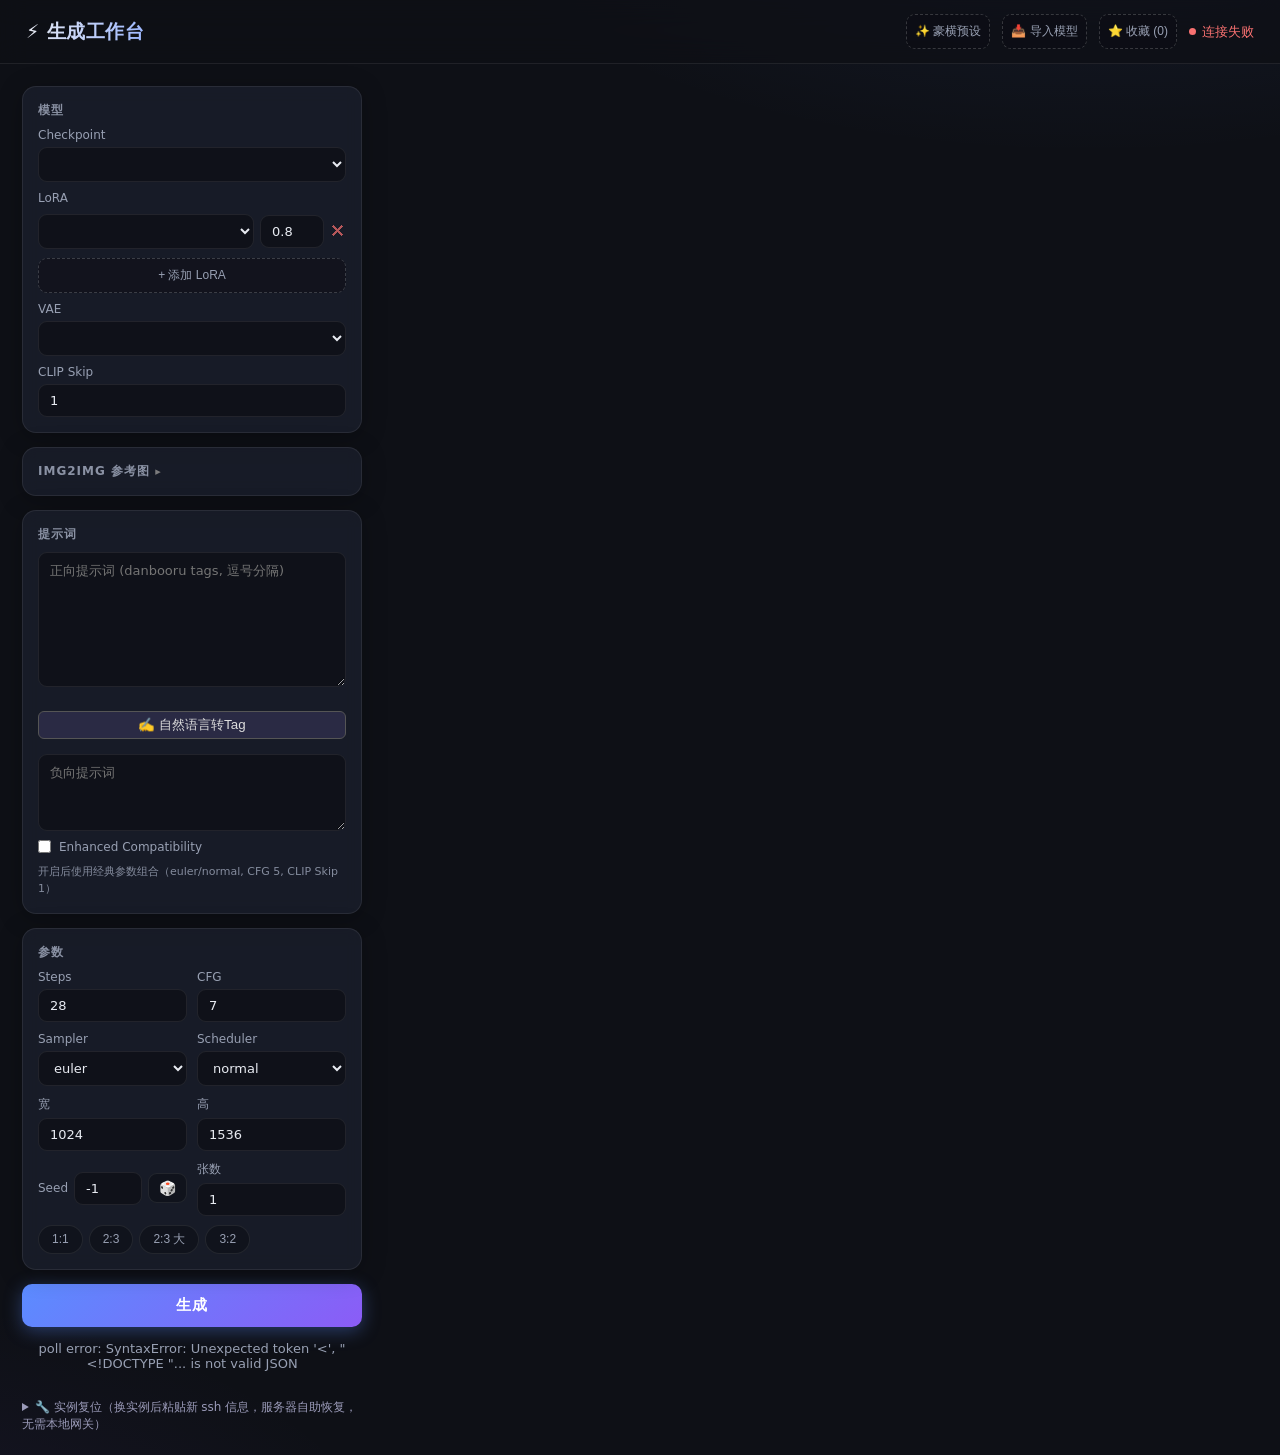
==== commit 8fd9b540: "fix: 提示词联想选词不再吞掉换行和后续词（逗号/换行都作词段分隔符）；img2img 参考图卡片可收起展开（默认收起，状态持久化）" ====
--- a/templates/index.html
+++ b/templates/index.html
@@ -38,7 +38,8 @@
       </section>
 
       <section class="card">
-        <h3>img2img 参考图</h3>
+        <h3 id="i2iToggle" style="cursor:pointer;user-select:none" title="点击收起/展开">img2img 参考图 <span id="i2iArrow" style="font-size:11px;color:#888"></span></h3>
+        <div id="i2iBody">
         <label class="checkline">
           <input type="checkbox" id="i2iOn">
           <span>使用参考图重绘（img2img）</span>
@@ -77,6 +78,7 @@
         <label style="margin-top:8px">重绘幅度 (denoise，越高越偏离原图)
           <input id="denoise" type="number" value="0.5" step="0.05" min="0.1" max="1">
         </label>
+        </div>
       </section>
 
       <section class="card">
@@ -168,6 +170,6 @@
   <div id="favList" class="fav-list"></div>
 </div>
 
-<script src="/static/app.js?v=20260830a"></script>
+<script src="/static/app.js?v=20260830b"></script>
 </body>
 </html>
